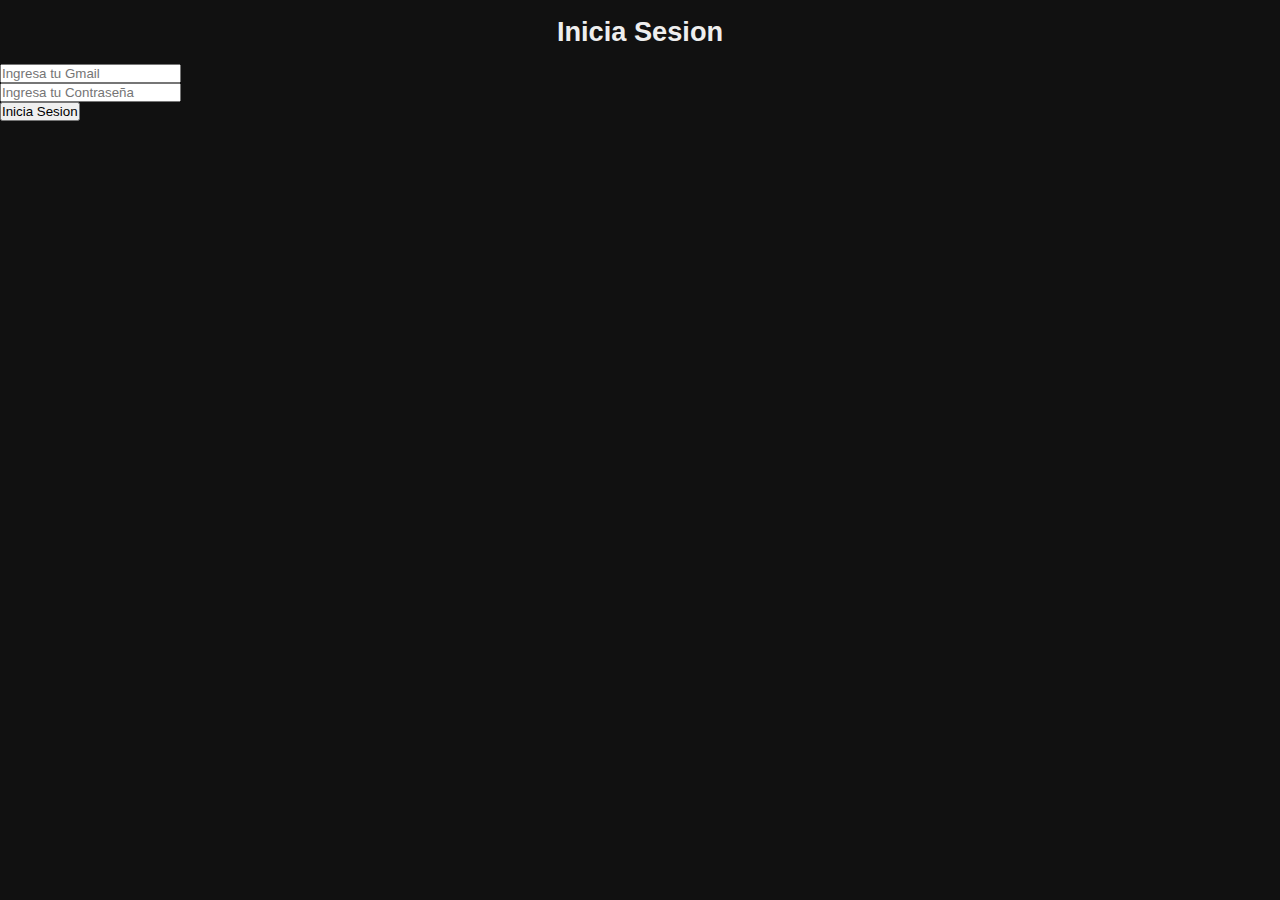
==== register-and-login/login.html @ 52a06ce7 "sixt commit" ====
<!DOCTYPE html>
<html lang="en">
  <head>
    <meta charset="UTF-8" />
    <meta name="viewport" content="width=device-width, initial-scale=1.0" />
    <link rel="stylesheet" href="../styles/login.css" />
    <title>Inicia Sesion En NoxusGaming</title>
  </head>
  <body>
    <h1>Inicia Sesion</h1>
    <form class="form">
      <div>
        <input type="email" placeholder="Ingresa tu Gmail" />
      </div>
      <div>
        <input type="password" placeholder="Ingresa tu Contraseña" />
      </div>
      <div>
        <button>Inicia Sesion</button>
      </div>
    </form>
  </body>
</html>
---- styles/login.css ----
* {
  margin: 0;
  padding: 0;
  box-sizing: border-box;
  /* border: 1px solid red; */
}

:root {
  /*BACKGROUNDS-COLORS  */
  --color-main: #111;
  --color-second: #222;
  --color-red: rgb(214, 40, 40);
  --color-three: #48e;

  /* COLOR TEXT */
  --color-white: #eee;
}

body {
  background: var(--color-main);
  color: var(--color-white);
  font-family: sans-serif;
}

/* LOGIN */

h1 {
  text-align: center;
  font-size: 1.7rem;
  padding: 1rem;
}
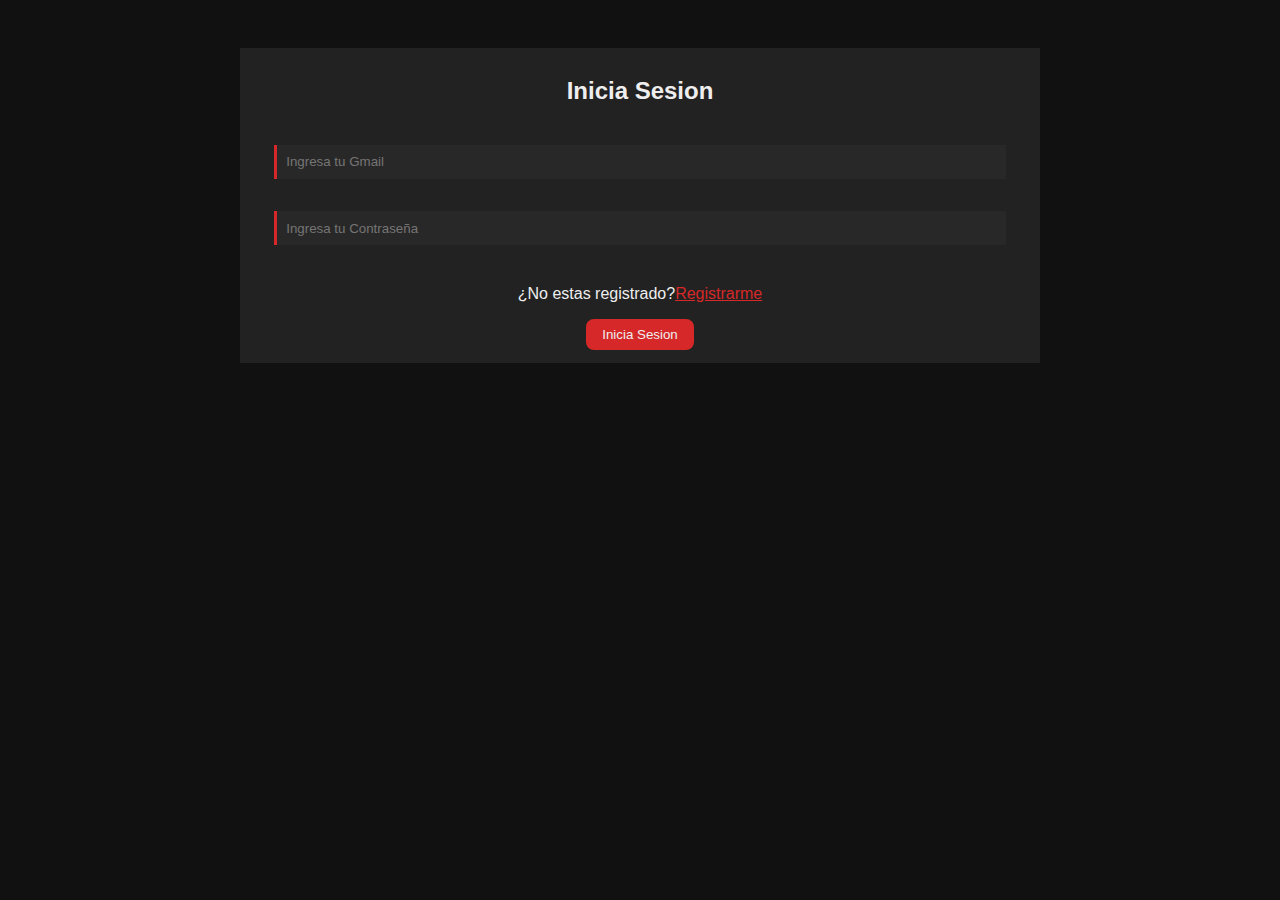
==== commit 8e4c7dee: "seven commit" ====
--- a/register-and-login/login.html
+++ b/register-and-login/login.html
@@ -7,16 +7,19 @@
     <title>Inicia Sesion En NoxusGaming</title>
   </head>
   <body>
-    <h1>Inicia Sesion</h1>
     <form class="form">
-      <div>
+      <h2>Inicia Sesion</h2>
+      <div class="form__input">
         <input type="email" placeholder="Ingresa tu Gmail" />
       </div>
-      <div>
+      <div class="form__input">
         <input type="password" placeholder="Ingresa tu Contraseña" />
       </div>
-      <div>
-        <button>Inicia Sesion</button>
+      <div class="container__option-register">
+        <p>¿No estas registrado?<a href="./register.html">Registrarme</a></p>
+      </div>
+      <div class="form__button">
+        <button type="submit">Inicia Sesion</button>
       </div>
     </form>
   </body>
--- a/styles/login.css
+++ b/styles/login.css
@@ -24,8 +24,61 @@
 
 /* LOGIN */
 
-h1 {
+.form {
+  background: var(--color-second);
+  padding: 0.8rem;
+  margin: 3rem auto;
+  max-width: 800px;
+}
+
+.form h2 {
   text-align: center;
-  font-size: 1.7rem;
   padding: 1rem;
 }
+
+.form__input {
+  margin: 1rem;
+  padding: 0.5rem 0.3rem;
+}
+
+.form__input input {
+  width: 100%;
+  border: 0;
+  background: rgb(41, 40, 40);
+  padding: 0.6rem;
+  color: var(--color-white);
+  border-left: 3px solid var(--color-red);
+}
+
+.form__input input:focus-visible {
+  outline: none;
+}
+
+.container__option-register {
+  display: flex;
+  justify-content: center;
+  padding: 1rem;
+}
+
+.container__option-register a {
+  color: var(--color-red);
+}
+
+.form__button {
+  display: flex;
+  justify-content: center;
+  align-items: center;
+}
+
+.form__button button {
+  border: 0;
+  border-radius: 0.5rem;
+  background: var(--color-red);
+  color: var(--color-white);
+  padding: 0.5rem 1rem;
+  transition: box-shadow 0.5s;
+}
+
+.form__button button:hover {
+  box-shadow: 0 0 7px var(--color-red);
+}
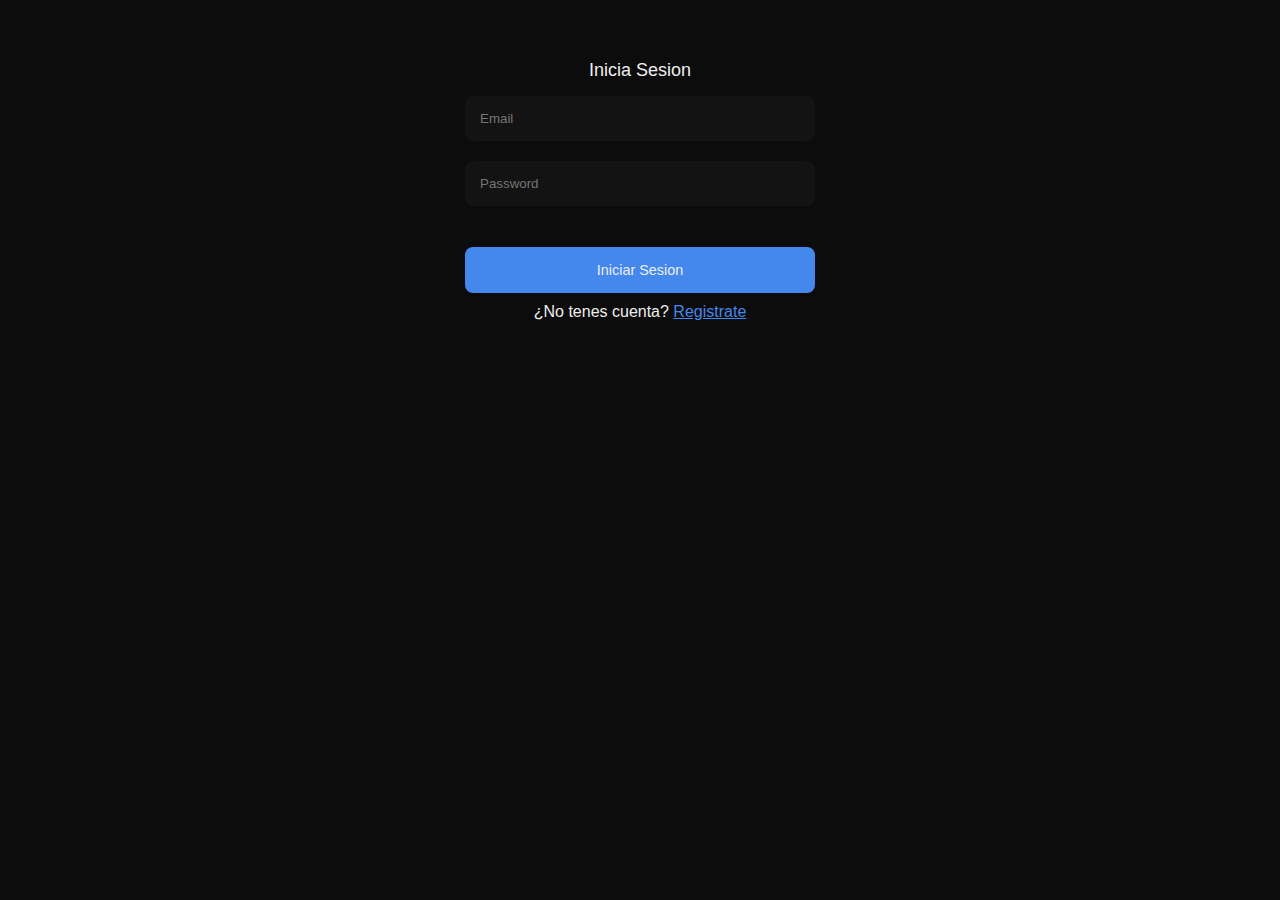
==== commit 3df95848: "proyecto terminado" ====
--- a/register-and-login/login.html
+++ b/register-and-login/login.html
@@ -1,26 +1,38 @@
 <!DOCTYPE html>
 <html lang="en">
-  <head>
-    <meta charset="UTF-8" />
-    <meta name="viewport" content="width=device-width, initial-scale=1.0" />
-    <link rel="stylesheet" href="../styles/login.css" />
-    <title>Inicia Sesion En NoxusGaming</title>
-  </head>
-  <body>
-    <form class="form">
-      <h2>Inicia Sesion</h2>
-      <div class="form__input">
-        <input type="email" placeholder="Ingresa tu Gmail" />
-      </div>
-      <div class="form__input">
-        <input type="password" placeholder="Ingresa tu Contraseña" />
-      </div>
-      <div class="container__option-register">
-        <p>¿No estas registrado?<a href="./register.html">Registrarme</a></p>
-      </div>
-      <div class="form__button">
-        <button type="submit">Inicia Sesion</button>
-      </div>
-    </form>
-  </body>
-</html>
+
+<head>
+  <meta charset="UTF-8" />
+  <meta name="viewport" content="width=device-width, initial-scale=1.0" />
+  <link rel="stylesheet" href="../styles/forms.css">
+  <title>Inicia Sesion En NoxusGaming</title>
+</head>
+
+<body>
+
+  <form class="form__container" id="login-form" novalidate>
+
+    <p class="form__title">Inicia Sesion</p>
+
+    <!-- incio email -->
+    <div class="form__field">
+      <input type="email" placeholder="Email" class="form__input" id="email" autocomplete="off">
+    </div>
+    <!-- fin email -->
+
+    <!-- incio contraseña -->
+    <div class="form__field">
+      <input type="password" placeholder="Password" class="form__input" id="password" autocomplete="off">
+    </div>
+    <!-- fin contraseña -->
+
+    <small id="form__error"></small>
+    <input type="submit" class="form__submit-btn" value="Iniciar Sesion">
+    <p class="form__redirect">¿No tenes cuenta? <a class="link__gradient" href="./register.html">Registrate</a></p>
+
+  </form>
+
+  <script src="../scripts/login.js"></script>
+</body>
+
+</html>--- a/styles/forms.css
+++ b/styles/forms.css
@@ -0,0 +1,105 @@
+* {
+  margin: 0;
+  padding: 0;
+  box-sizing: border-box;
+}
+
+:root {
+  /*BACKGROUNDS-COLORS  */
+  --color-main: #0c0c0c;
+  --color-second: #141313;
+  --color-red: rgb(214, 40, 40);
+  --color-three: #48e;
+
+  /* COLOR TEXT */
+  --color-white: #eee;
+}
+
+body {
+  background: var(--color-main);
+  color: var(--color-white);
+  font-family: 'Roboto', sans-serif;
+}
+
+/* inicio formulario */
+
+.form__container {
+  display: flex;
+  flex-direction: column;
+  justify-content: center;
+  align-items: center;
+  gap: 10px;
+  margin-top: 50px;
+}
+
+.form__field {
+  display: flex;
+  flex-direction: column;
+  justify-content: center;
+  align-items: center;
+  gap: 3px;
+}
+
+.form__title {
+  margin-top: 10px;
+  font-size: 18px;
+}
+
+.form__input {
+  padding: 15px 35px 15px 15px;
+  border-radius: 8px;
+  background: var(--color-second);
+  border: none;
+  outline: none;
+  color: var(--color-white);
+  width: 350px;
+  margin: 5px 0px;
+}
+
+.form__submit-btn {
+  font-size: 0.9rem;
+  background: var(--color-three);
+  color: var(--color-white);
+  border: none;
+  padding: 15px 25px;
+  border-radius: 8px;
+  cursor: pointer;
+  width: 350px;
+  transition: border-radius .1s;
+}
+
+.form__submit-btn:hover {
+  border-radius: 13px;
+}
+
+.link__gradient {
+  color: var(--color-three);
+}
+
+
+/* error/succes */
+
+.form__field.error input {
+  border: 1px solid var(--color-red);
+}
+
+.form__field small {
+  color: var(--color-reds);
+  max-width: 350px;
+  text-align: center;
+  display: none;
+}
+
+.form__field.success input {
+  border: 1px solid #28a745;
+}
+
+#form__error {
+  color: var(--color-red);
+  font-size: 1rem;
+  margin: 8px 0px;
+  max-width: 350px;
+  text-align: center;
+}
+
+/* fin formulario */